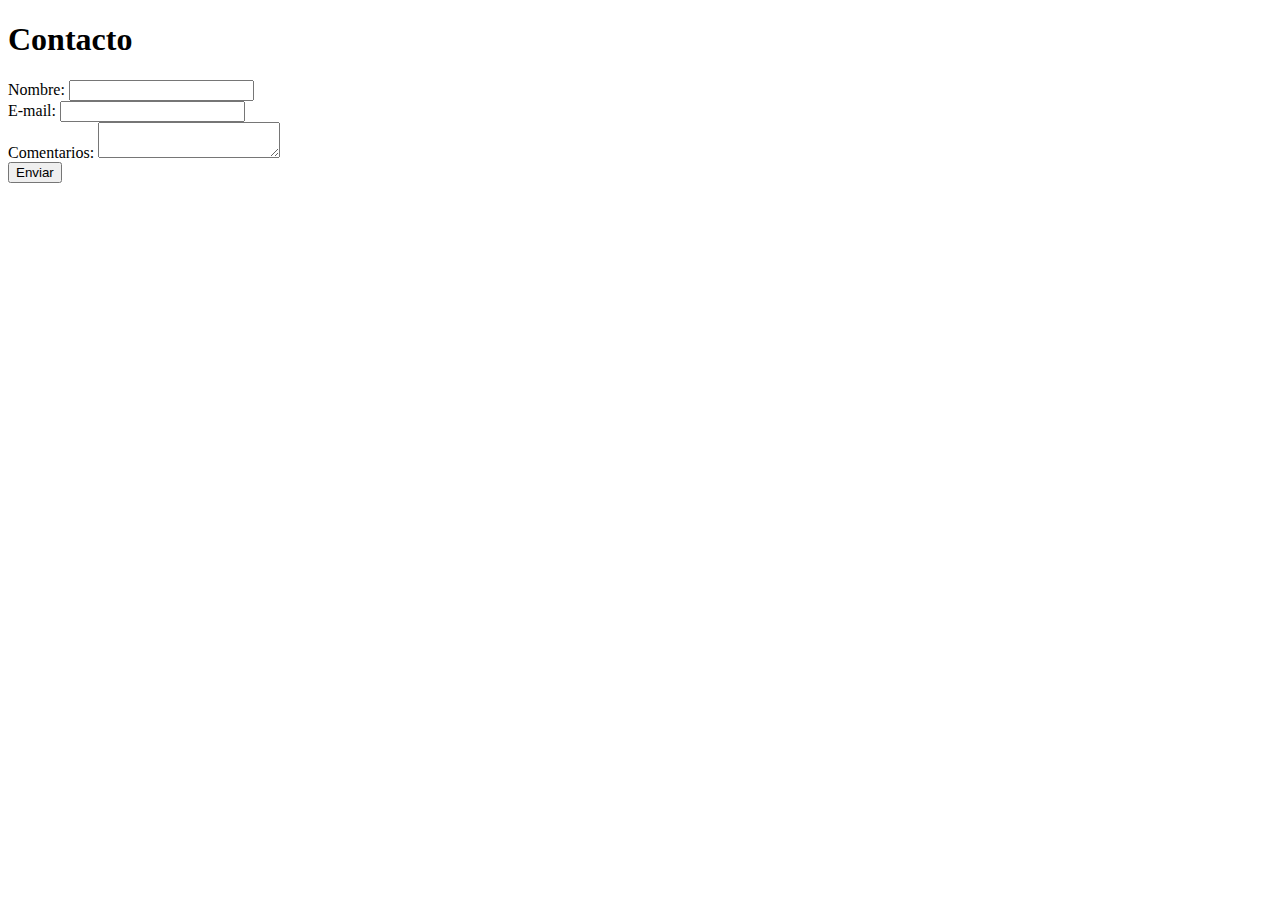
==== contacto.html @ 76ba302b "first comit" ====
<!DOCTYPE html>
<html lang="es">
<head>
    <meta charset="UTF-8">
    <meta name="viewport" content="width=device-width, initial-scale=1.0">
    <link rel="stylesheet" href="sass.css">
    <title>Formulario de Contacto</title>
</head>
<body>
    <header class="header">
        <h1 class="header__title">Contacto</h1>
    </header>
    <main>
        <form class="contact-form" id="contactForm" action="#" method="POST" novalidate>
            <div class="form-group">
                <label for="nombre">Nombre:</label>
                <input type="text" id="nombre" name="nombre" required pattern="^[A-Za-z\s]+$" title="Solo se permiten letras y espacios.">
                <span class="error-message" id="nombreError"></span>
            </div>

            <div class="form-group">
                <label for="email">E-mail:</label>
                <input type="email" id="email" name="email" required pattern="^[\w-.]+@([\w-]+\.)+[\w-]{2,4}$" title="Ingrese un email válido.">
                <span class="error-message" id="emailError"></span>
            </div>

            <div class="form-group">
                <label for="comentarios">Comentarios:</label>
                <textarea id="comentarios" name="comentarios" required minlength="10" maxlength="500" title="Mínimo 10 caracteres."></textarea>
                <span class="error-message" id="comentariosError"></span>
            </div>

            <button type="submit" class="form-button">Enviar</button>
        </form>
    </main>

    <script src="contacto.js"></script>
</body>
</html>
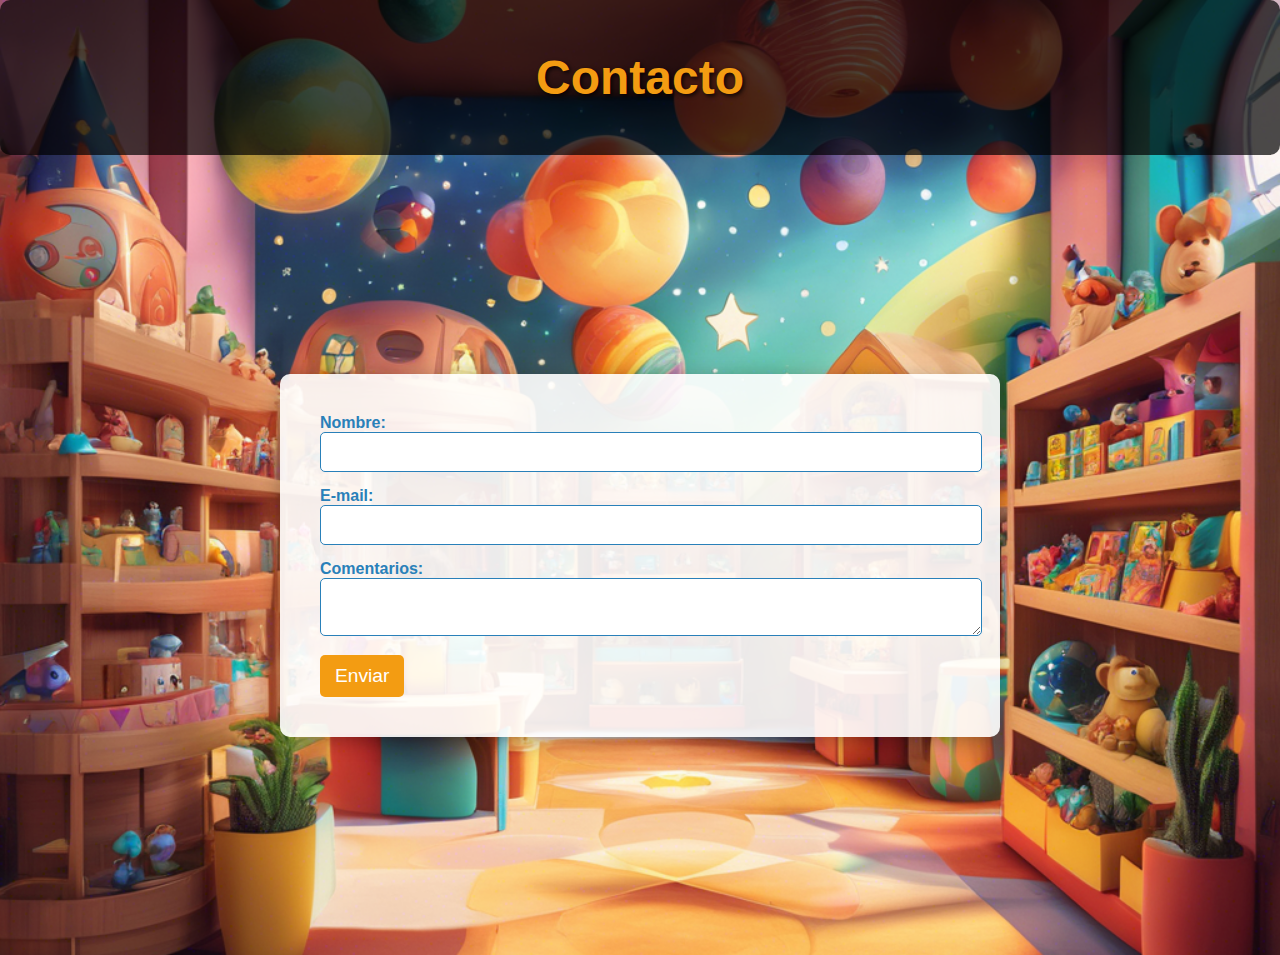
==== commit 6148bffd: "segundo commit" ====
--- a/contacto.html
+++ b/contacto.html
@@ -4,7 +4,7 @@
 <head>
     <meta charset="UTF-8">
     <meta name="viewport" content="width=device-width, initial-scale=1.0">
-    <link rel="stylesheet" href="sass.css">
+    <link rel="stylesheet" href="/Sass/main.css">
     <title>Formulario de Contacto</title>
 </head>
 <body>
--- a/Sass/main.css
+++ b/Sass/main.css
@@ -0,0 +1,122 @@
+body {
+  margin: 0;
+  font-family: "Arial", sans-serif;
+  background: url("/img/background.jpg") no-repeat center center fixed;
+  background-size: cover;
+  color: #fff;
+}
+
+main {
+  display: flex;
+  justify-content: center;
+  align-items: center;
+  height: calc(100vh - 100px);
+}
+main .product-form {
+  background-color: rgba(255, 255, 255, 0.9);
+  border-radius: 10px;
+  padding: 40px;
+  box-shadow: 0 4px 20px rgba(0, 0, 0, 0.3);
+}
+main .product-form .form-group {
+  margin-bottom: 15px;
+}
+main .product-form .form-group label {
+  font-weight: bold;
+  color: #2980b9;
+}
+main .product-form .form-group input,
+main .product-form .form-group textarea {
+  width: 100%;
+  padding: 10px;
+  border: 1px solid #2980b9;
+  border-radius: 5px;
+  font-size: 1rem;
+}
+main .product-form .form-group input:focus,
+main .product-form .form-group textarea:focus {
+  outline: none;
+  border-color: #f39c12;
+  box-shadow: 0 0 5px #f39c12;
+}
+main .product-form .form-button {
+  background-color: #f39c12;
+  color: #fff;
+  border: none;
+  padding: 10px 15px;
+  border-radius: 5px;
+  font-size: 1.2rem;
+  cursor: pointer;
+  transition: background-color 0.3s;
+}
+main .product-form .form-button:hover {
+  background-color: #c87f0a;
+}
+main .contact-form {
+  background-color: rgba(255, 255, 255, 0.9);
+  border-radius: 10px;
+  padding: 40px;
+  box-shadow: 0 4px 20px rgba(0, 0, 0, 0.3);
+  width: 50%;
+}
+main .contact-form .form-group {
+  margin-bottom: 15px;
+}
+main .contact-form .form-group label {
+  font-weight: bold;
+  color: #2980b9;
+}
+main .contact-form .form-group input,
+main .contact-form .form-group textarea {
+  width: 100%;
+  padding: 10px;
+  border: 1px solid #2980b9;
+  border-radius: 5px;
+  font-size: 1rem;
+}
+main .contact-form .form-group input:focus,
+main .contact-form .form-group textarea:focus {
+  outline: none;
+  border-color: #f39c12;
+  box-shadow: 0 0 5px #f39c12;
+}
+main .contact-form .form-button {
+  background-color: #f39c12;
+  color: #fff;
+  border: none;
+  padding: 10px 15px;
+  border-radius: 5px;
+  font-size: 1.2rem;
+  cursor: pointer;
+  transition: background-color 0.3s;
+}
+main .contact-form .form-button:hover {
+  background-color: #c87f0a;
+}
+
+.header {
+  text-align: center;
+  padding: 50px 20px;
+  background-color: rgba(0, 0, 0, 0.7);
+  border-radius: 10px;
+}
+.header__title {
+  font-size: 3rem;
+  font-weight: bold;
+  color: #f39c12;
+  text-shadow: 2px 2px 4px rgba(0, 0, 0, 0.8);
+  margin: 0;
+  animation: bounce 2s infinite;
+}
+
+@keyframes bounce {
+  0%, 20%, 50%, 80%, 100% {
+    transform: translateY(0);
+  }
+  40% {
+    transform: translateY(-20px);
+  }
+  60% {
+    transform: translateY(-10px);
+  }
+}/*# sourceMappingURL=main.css.map */